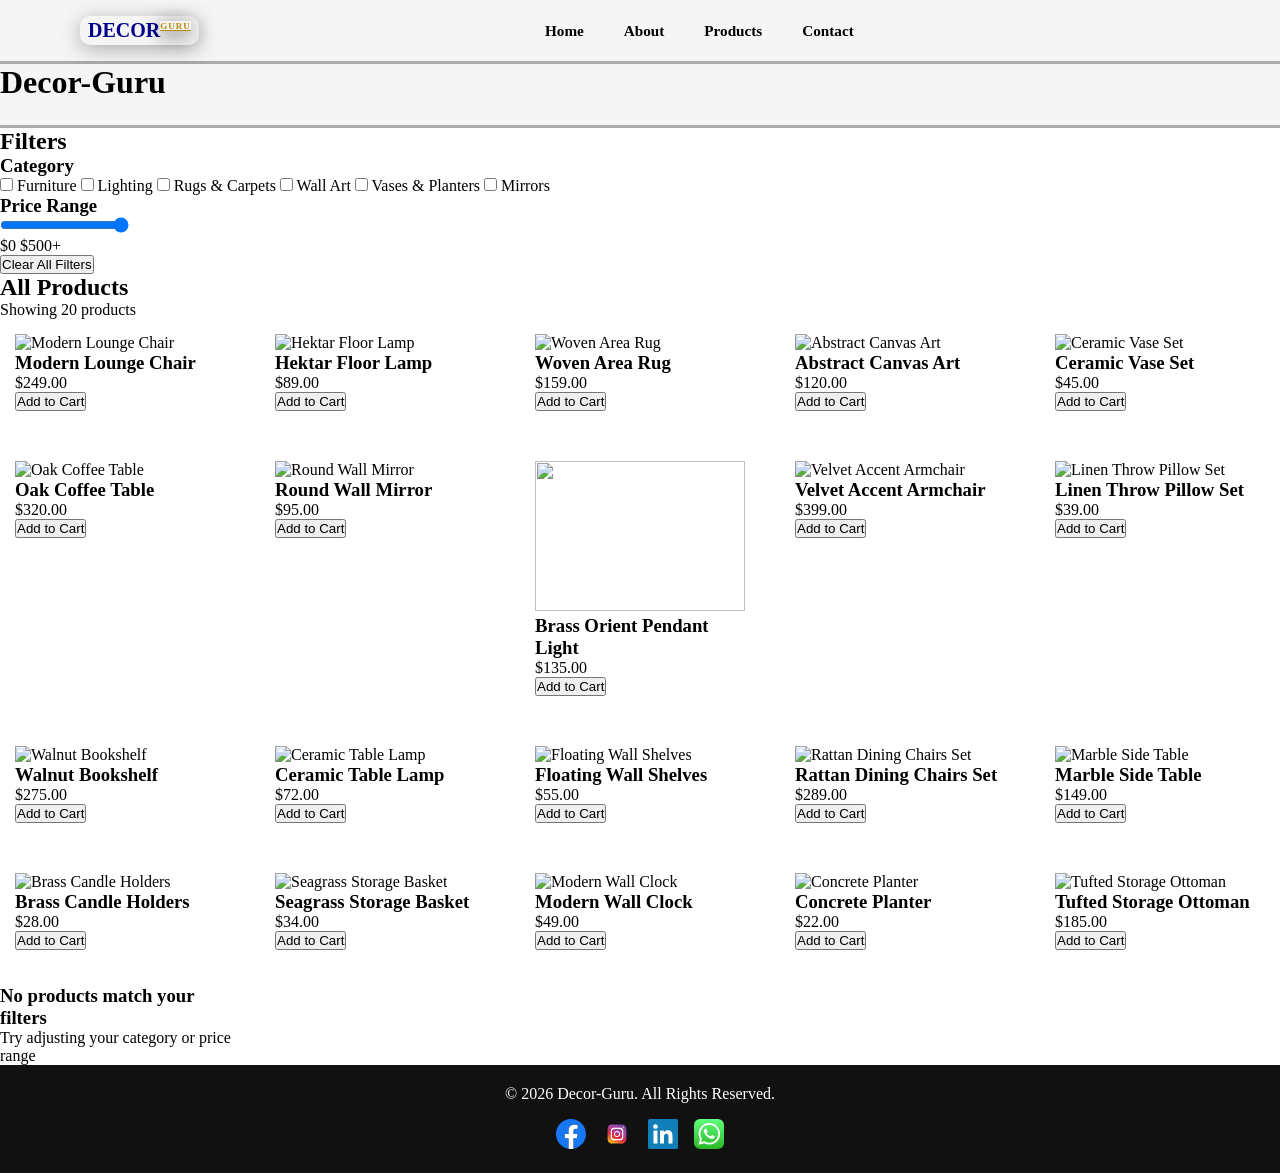
==== products.html @ 3743c585 "Product Html Added" ====
<!DOCTYPE html>
<html lang="en">
<head>
    <meta charset="UTF-8">
    <meta name="viewport" content="width=device-width, initial-scale=1.0">
    <link rel="stylesheet" href="./CSS/index.css">
    <link rel="stylesheet" href="https://cdnjs.cloudflare.com/ajax/libs/font-awesome/7.0.1/css/all.min.css" integrity="sha512-2SwdPD6INVrV/lHTZbO2nodKhrnDdJK9/kg2XD1r9uGqPo1cUbujc+IYdlYdEErWNu69gVcYgdxlmVmzTWnetw==" crossorigin="anonymous" referrerpolicy="no-referrer" />
    <title>Products | E-commerce</title>
</head>
<body>
    <header>
        <nav>
            <div class="logo">
                <span>DECOR<sup>GURU</sup></span>
            </div>

                <ul class="desktop-nav-link">
                    <li><a href="./index.html">Home</a></li>
                    <li><a href="./about.html">About</a></li>
                    <li><a href="./products.html">Products</a></li>
                    <li><a href="./contact.html">Contact</a></li>
                </ul>

            <div class="mobile">
                <button><i class="fa-solid fa-bars-staggered"></i></button>
                <ul class="mobile-dropdown">
                    <li><a href="./index.html">Home</a></li>
                    <li><a href="./about.html">About</a></li>
                    <li><a href="./products.html">Products</a></li>
                    <li><a href="./contact.html">Contact</a></li>
                </ul>                
            </div>
        </nav>
    </header>
    
    <header class="header">
        <div class="container">
            <h1>Decor-Guru</h1>
        </div>
    </header>

    <main class="main-content">
        <aside class="sidebar">
            <h2>Filters</h2>
            
            <div class="filter-group">
                <h3>Category</h3>
                <label><input type="checkbox" name="category" value="furniture"> Furniture</label>
                <label><input type="checkbox" name="category" value="lighting"> Lighting</label>
                <label><input type="checkbox" name="category" value="rugs"> Rugs & Carpets</label>
                <label><input type="checkbox" name="category" value="wall-art"> Wall Art</label>
                <label><input type="checkbox" name="category" value="vases"> Vases & Planters</label>
                <label><input type="checkbox" name="category" value="mirrors"> Mirrors</label>
            </div>

            <div class="filter-group">
                <h3>Price Range</h3>
                <div class="price-filter">
                    <input type="range" min="0" max="500" value="500" id="priceRange">
                    <div class="price-values">
                        <span>$0</span>
                        <span id="maxPrice">$500+</span>
                    </div>
                </div>
            </div>

            <button class="clear-filters" id="clearFilters">Clear All Filters</button>
        </aside>

        <section class="products-section">
            <h1 class="page-heading">All Products</h1>
            <p class="product-count">Showing <span id="productCount">20</span> products</p>

            <div class="product-grid" id="productGrid">
                <!-- Product 1 -->
                <div class="product-card" data-category="furniture" data-price="249">
                    <img src="https://images.unsplash.com/photo-1586023492125-27b2c045efd7?w=400&h=400&fit=crop" alt="Modern Lounge Chair" class="product-image">
                    <div class="product-info">
                        <h3 class="product-name">Modern Lounge Chair</h3>
                        <p class="product-price">$249.00</p>
                        <button class="add-to-cart">Add to Cart</button>
                    </div>
                </div>

                <!-- Product 2 -->
                <div class="product-card" data-category="lighting" data-price="89">
                    <img src="https://images.unsplash.com/photo-1507473885765-e6ed057f782c?w=400&h=400&fit=crop" alt="Hektar Floor Lamp" class="product-image">
                    <div class="product-info">
                        <h3 class="product-name">Hektar Floor Lamp</h3>
                        <p class="product-price">$89.00</p>
                        <button class="add-to-cart">Add to Cart</button>
                    </div>
                </div>

                <!-- Product 3 -->
                <div class="product-card" data-category="rugs" data-price="159">
                    <img src="https://unsplash.com/photos/XQFAzjjjmbE/download?force=true?w=400&h=400&fit=crop" alt="Woven Area Rug" class="product-image">
                    <div class="product-info">
                        <h3 class="product-name">Woven Area Rug</h3>
                        <p class="product-price">$159.00</p>
                        <button class="add-to-cart">Add to Cart</button>
                    </div>
                </div>

                <!-- Product 4 -->
                <div class="product-card" data-category="wall-art" data-price="120">
                    <img src="https://unsplash.com/photos/L7PFUSwGDTI/download?force=true?w=400&h=400&fit=crop" alt="Abstract Canvas Art" class="product-image">
                    <div class="product-info">
                        <h3 class="product-name">Abstract Canvas Art</h3>
                        <p class="product-price">$120.00</p>
                        <button class="add-to-cart">Add to Cart</button>
                    </div>
                </div>

                <!-- Product 5 -->
                <div class="product-card" data-category="vases" data-price="45">
                    <img src="https://unsplash.com/photos/Z9yErBuIfLQ/download?force=true?w=400&h=400&fit=crop" alt="Ceramic Vase Set" class="product-image">
                    <div class="product-info">
                        <h3 class="product-name">Ceramic Vase Set</h3>
                        <p class="product-price">$45.00</p>
                        <button class="add-to-cart">Add to Cart</button>
                    </div>
                </div>

                <!-- Product 6 -->
                <div class="product-card" data-category="furniture" data-price="320">
                    <img src="https://unsplash.com/photos/DStVdjlCMwc/download?force=true?w=400&h=400&fit=crop" alt="Oak Coffee Table" class="product-image">
                    <div class="product-info">
                        <h3 class="product-name">Oak Coffee Table</h3>
                        <p class="product-price">$320.00</p>
                        <button class="add-to-cart">Add to Cart</button>
                    </div>
                </div>

                <!-- Product 7 -->
                <div class="product-card" data-category="mirrors" data-price="95">
                    <img src="https://unsplash.com/photos/Ohw7Dskmgs0/download?force=true?w=400&h=400&fit=crop" alt="Round Wall Mirror" class="product-image">
                    <div class="product-info">
                        <h3 class="product-name">Round Wall Mirror</h3>
                        <p class="product-price">$95.00</p>
                        <button class="add-to-cart">Add to Cart</button>
                    </div>
                </div>

                <!-- Product 8 -->
                <div class="product-card" data-category="lighting" data-price="135">
                    <img src="https://images.unsplash.com/photo-1540932239986-30128078f3c5?w=400&h=400&fit=crop" alt="" class="product-image">
                    <div class="product-info">
                        <h3 class="product-name">Brass Orient Pendant Light</h3>
                        <p class="product-price">$135.00</p>
                        <button class="add-to-cart">Add to Cart</button>
                    </div>
                </div>

                <!-- Product 9 -->
                <div class="product-card" data-category="furniture" data-price="399">
                    <img src="https://images.unsplash.com/photo-1555041469-a586c61ea9bc?w=400&h=400&fit=crop" alt="Velvet Accent Armchair" class="product-image">
                    <div class="product-info">
                        <h3 class="product-name">Velvet Accent Armchair</h3>
                        <p class="product-price">$399.00</p>
                        <button class="add-to-cart">Add to Cart</button>
                    </div>
                </div>

                <!-- Product 10 -->
                <div class="product-card" data-category="furniture" data-price="39">
                    <img src="https://unsplash.com/photos/IQs3hcg4To0/download?force=true?w=400&h=400&fit=crop" alt="Linen Throw Pillow Set" class="product-image">
                    <div class="product-info">
                        <h3 class="product-name">Linen Throw Pillow Set</h3>
                        <p class="product-price">$39.00</p>
                        <button class="add-to-cart">Add to Cart</button>
                    </div>
                </div>

                <!-- Product 11 -->
                <div class="product-card" data-category="furniture" data-price="275">
                    <img src="https://unsplash.com/photos/M3UyeBmeVK0/download?force=true?w=400&h=400&fit=crop" alt="Walnut Bookshelf" class="product-image">
                    <div class="product-info">
                        <h3 class="product-name">Walnut Bookshelf</h3>
                        <p class="product-price">$275.00</p>
                        <button class="add-to-cart">Add to Cart</button>
                    </div>
                </div>

                <!-- Product 12 -->
                <div class="product-card" data-category="lighting" data-price="72">
                    <img src="https://unsplash.com/photos/OyBdZtrSNCE/download?force=true?w=400&h=400&fit=crop" alt="Ceramic Table Lamp" class="product-image">
                    <div class="product-info">
                        <h3 class="product-name">Ceramic Table Lamp</h3>
                        <p class="product-price">$72.00</p>
                        <button class="add-to-cart">Add to Cart</button>
                    </div>
                </div>

                <!-- Product 13 -->
                <div class="product-card" data-category="furniture" data-price="55">
                    <img src="https://images.unsplash.com/photo-1595428774223-ef52624120d2?w=400&h=400&fit=crop" alt="Floating Wall Shelves" class="product-image">
                    <div class="product-info">
                        <h3 class="product-name">Floating Wall Shelves</h3>
                        <p class="product-price">$55.00</p>
                        <button class="add-to-cart">Add to Cart</button>
                    </div>
                </div>

                <!-- Product 14 -->
                <div class="product-card" data-category="furniture" data-price="289">
                    <img src="https://unsplash.com/photos/WTPI19dOovM/download?force=true?w=400&h=400&fit=crop" alt="Rattan Dining Chairs Set" class="product-image">
                    <div class="product-info">
                        <h3 class="product-name">Rattan Dining Chairs Set</h3>
                        <p class="product-price">$289.00</p>
                        <button class="add-to-cart">Add to Cart</button>
                    </div>
                </div>

                <!-- Product 15 -->
                <div class="product-card" data-category="furniture" data-price="149">
                    <img src="https://unsplash.com/photos/BcK00MSvjSU/download?force=true?w=400&h=400&fit=crop" alt="Marble Side Table" class="product-image">
                    <div class="product-info">
                        <h3 class="product-name">Marble Side Table</h3>
                        <p class="product-price">$149.00</p>
                        <button class="add-to-cart">Add to Cart</button>
                    </div>
                </div>

                <!-- Product 16 -->
                <div class="product-card" data-category="vases" data-price="28">
                    <img src="https://unsplash.com/photos/31lncLEkbrY/download?force=true?w=400&h=400&fit=crop" alt="Brass Candle Holders" class="product-image">
                    <div class="product-info">
                        <h3 class="product-name">Brass Candle Holders</h3>
                        <p class="product-price">$28.00</p>
                        <button class="add-to-cart">Add to Cart</button>
                    </div>
                </div>

                <!-- Product 17 -->
                <div class="product-card" data-category="furniture" data-price="34">
                    <img src="https://unsplash.com/photos/QtiG3hZqDlc/download?force=true?w=400&h=400&fit=crop" alt="Seagrass Storage Basket" class="product-image">
                    <div class="product-info">
                        <h3 class="product-name">Seagrass Storage Basket</h3>
                        <p class="product-price">$34.00</p>
                        <button class="add-to-cart">Add to Cart</button>
                    </div>
                </div>

                <!-- Product 18 -->
                <div class="product-card" data-category="wall-art" data-price="49">
                    <img src="https://unsplash.com/photos/chRnl7UUDbo/download?force=true?w=400&h=400&fit=crop" alt="Modern Wall Clock" class="product-image">
                    <div class="product-info">
                        <h3 class="product-name">Modern Wall Clock</h3>
                        <p class="product-price">$49.00</p>
                        <button class="add-to-cart">Add to Cart</button>
                    </div>
                </div>

                <!-- Product 19 -->
                <div class="product-card" data-category="vases" data-price="22">
                    <img src="https://images.unsplash.com/photo-1485955900006-10f4d324d411?w=400&h=400&fit=crop" alt="Concrete Planter" class="product-image">
                    <div class="product-info">
                        <h3 class="product-name">Concrete Planter</h3>
                        <p class="product-price">$22.00</p>
                        <button class="add-to-cart">Add to Cart</button>
                    </div>
                </div>

                <!-- Product 20 -->
                <div class="product-card" data-category="furniture" data-price="185">
                    <img src="https://unsplash.com/photos/Wh9YEd_gq38/download?force=true?w=400&h=400&fit=crop" alt="Tufted Storage Ottoman" class="product-image">
                    <div class="product-info">
                        <h3 class="product-name">Tufted Storage Ottoman</h3>
                        <p class="product-price">$185.00</p>
                        <button class="add-to-cart">Add to Cart</button>
                    </div>
                </div>

                <div class="no-results" id="noResults">
                    <h3>No products match your filters</h3>
                    <p>Try adjusting your category or price range</p>
                </div>
            </div>
        </section>

        <!-- Footer -->
        <footer class="footer">
            <p>&copy; 2026 Decor-Guru. All Rights Reserved.</p>
            <div class="socials">
                <a href="#"><img src="./Images/facebook.svg" alt="Free Shipping" width="30"></a>
                <a href="#"><img src="./Images/instagram.svg" alt="Free Shipping" width="30"></a>
                <a href="#"><img src="./Images/linkedin.svg" alt="Free Shipping" width="30"></a>
                <a href="#"><img src="./Images/whatsapp.svg" alt="Free Shipping" width="30"></a>
            </div>
        </footer>
    </main>
</body>
</html>
---- CSS/index.css ----
*{
    margin: 0;
    padding: 0;
    box-sizing: border-box;
}

/*MOBILE 1ST STYLING */

/* Header and Nav Styling */
header{
    width: 100%;
    height: 4rem;
    background-color: whitesmoke;
    border-bottom: 3px solid rgba(0, 0, 0, 0.3);
    top: 0;
    position: sticky;
    z-index: 222;
}

header nav{
    width: 100%;
    height: 100%;
    display: flex;
    justify-content: space-between;
    align-items: center;
    position: relative;
    padding: 0 1rem;
}

ul li { 
    list-style: none;
}

a{
    text-decoration: none;
}

header .desktop-nav-link,
header nav > a {
    display: none;
}

/* Logo styling */
.logo{
    display: flex;
    gap: 0.5rem;
    align-items: center;
}

.logo span:nth-child(1) {
    
    color: darkblue;
    padding: 0.2rem 0.5rem;
    font-size: 20px;
    font-weight: 900;
    border-radius: 10px;
    width: 100%;
    box-shadow: 0 4px 20px rgba(0,0,0,0.3);
}

.logo span:nth-child(1) sup {
    font-size: 0.45em;
    vertical-align: super;
    letter-spacing: 1px;
    text-decoration: underline;
    color: rgba(184, 134, 11, 3);
    font-weight: 900;
    box-shadow: 0 4px 20px rgba(0,0,0,0.6);
}

.mobile ul.mobile-dropdown{ 
    position: absolute;
    display: flex;
    flex-direction: column;
    gap: 1rem;
    top: 100%;
    border: 1px solid rgba(0, 0, 0, 0.3);
    right: 0;
    padding: 0.3rem 1rem;
    width: 30%;
    max-width: 12rem;
    display: none;
    color: darkblue;

}

/* HERO */
.hero {
    height: 80vh;
    background: linear-gradient(rgba(0,0,0,0.5), rgba(0,0,0,0.5)),
    url('../Images/cozy-lively-home-interior-design.jpg') center/cover;

    /* background-image: url(../Images/abstract-design-background\ \(1\).jpg);
    background-position: center;
    background-size: cover;
    background-repeat: no-repeat; */
    
    display: flex;
    align-items: center;
    justify-content: center;
    color: white;
    text-align: center;
}

.hero h1 {
    font-size: 2.5rem;
}

.btn {
    display: inline-block;
    margin-top: 15px;
    padding: 10px 20px;
    background: gold;
    color: black;
    text-decoration: none;
    font-weight: bold;
    border-radius: 10px;
}

/* PRODUCTS */
.products {
    padding: 40px;
    text-align: center;
}

.product-grid {
    display: grid;
    grid-template-columns: repeat(auto-fit, minmax(200px, 1fr));
    /*grid-template-columns: repeat(1, 1fr);
    grid-template-rows: repeat(1, 1fr); */
    gap: 20px;
}

.product-card {
    background: white;
    padding: 15px;
    border-radius: 10px;
    transition: 0.3s;
}

.product-card:hover {
    transform: translateY(5px);
}

.product-card img {
    width: 100%;
    height: 150px;
    object-fit: cover;
}

/* CATEGORIES */
.categories {
    display: grid;
    padding: 50px;
    text-align: center;
}

.categories h2{
    margin-bottom: 1rem;
}

.category-grid {
    display: grid;
    grid-template-columns: repeat(auto-fit, minmax(200px, 1fr));
    gap: 20px;
}

.category:hover {
    transform: translateY(-5px);
    box-shadow: ;
}

.category-grid div:nth-child(1) {
    height: 25vh;
    background: linear-gradient(rgba(0,0,0,0.3), rgba(0,0,0,0.3)),
    url('../Images/cozy-lively-home-interior-design.jpg') center/cover;
    border-radius: 10px;
}

.category-grid div:nth-child(1) a {
    color: white;
    font-weight: 900;
    font-size: 1rem;
    align-content: center;
} 

.category-grid div:nth-child(2) {
    height: 25vh;
    background: linear-gradient(rgba(0,0,0,0.3), rgba(0,0,0,0.3)),
    url('../Images/pexels-curtis-adams-1694007-15409514.jpg') center/cover;
    border-radius: 10px;
}

.category-grid div:nth-child(2) a {
    color: white;
    font-weight: 900;
    font-size: 1rem;
    align-content: center;
} 

.category-grid div:nth-child(3) {
    height: 25vh;
    background: linear-gradient(rgba(0,0,0,0.3), rgba(0,0,0,0.3)),
    url('../Images/pexels-curtis-adams-1694007-15062163.jpg') center/cover;
    border-radius: 10px;
}

.category-grid div:nth-child(3) a {
    color: white;
    font-weight: 900;
    font-size: 1rem;
    align-content: center;
} 

.category-grid div:nth-child(4) {
    height: 25vh;
    background: linear-gradient(rgba(0,0,0,0.3), rgba(0,0,0,0.3)),
    url('../Images/pexels-dauphotographer-30947456.jpg') center/cover;
    border-radius: 10px;
}

.category-grid div:nth-child(4) a {
    color: white;
    font-weight: 900;
    font-size: 1rem;
    align-content: center;
    padding-top: 200px;
} 

/* DEALS */
.deals {
    background: darkgoldenrod;
    color: white;
    padding: 40px;
    text-align: center;
}

/* WHY */
.why {
    padding: 40px;
    text-align: center;
}

.why-grid {
    display: grid;
    grid-template-columns: repeat(auto-fit, minmax(150px, 1fr));
    gap: 20px;
}

/* FOOTER */
.footer {
    background: #111;
    color: white;
    text-align: center;
    padding: 20px;
}

.socials {
    margin-top: 1rem;
    cursor: pointer;
    display: flex;
    gap: 1rem;
    justify-content: center;
}


/* Tablet view */
@media (min-width: 768px) {
    
}

/* Bigger Screens view */
@media (min-width: 1024px) {
    
    
    .mobile button {
        display: none;
    }

    header nav > a {
        display: inline-block;
    }

    header .desktop-nav-link {
    display: flex;
    gap: 2.5rem;
    }

    header .desktop-nav-link a {
        color: black;
        font-size: 0.95rem;
        font-weight: 900;
    }

header nav {
    width: 90%;
    max-width: 1280px;
    margin: 0 auto;
}




}
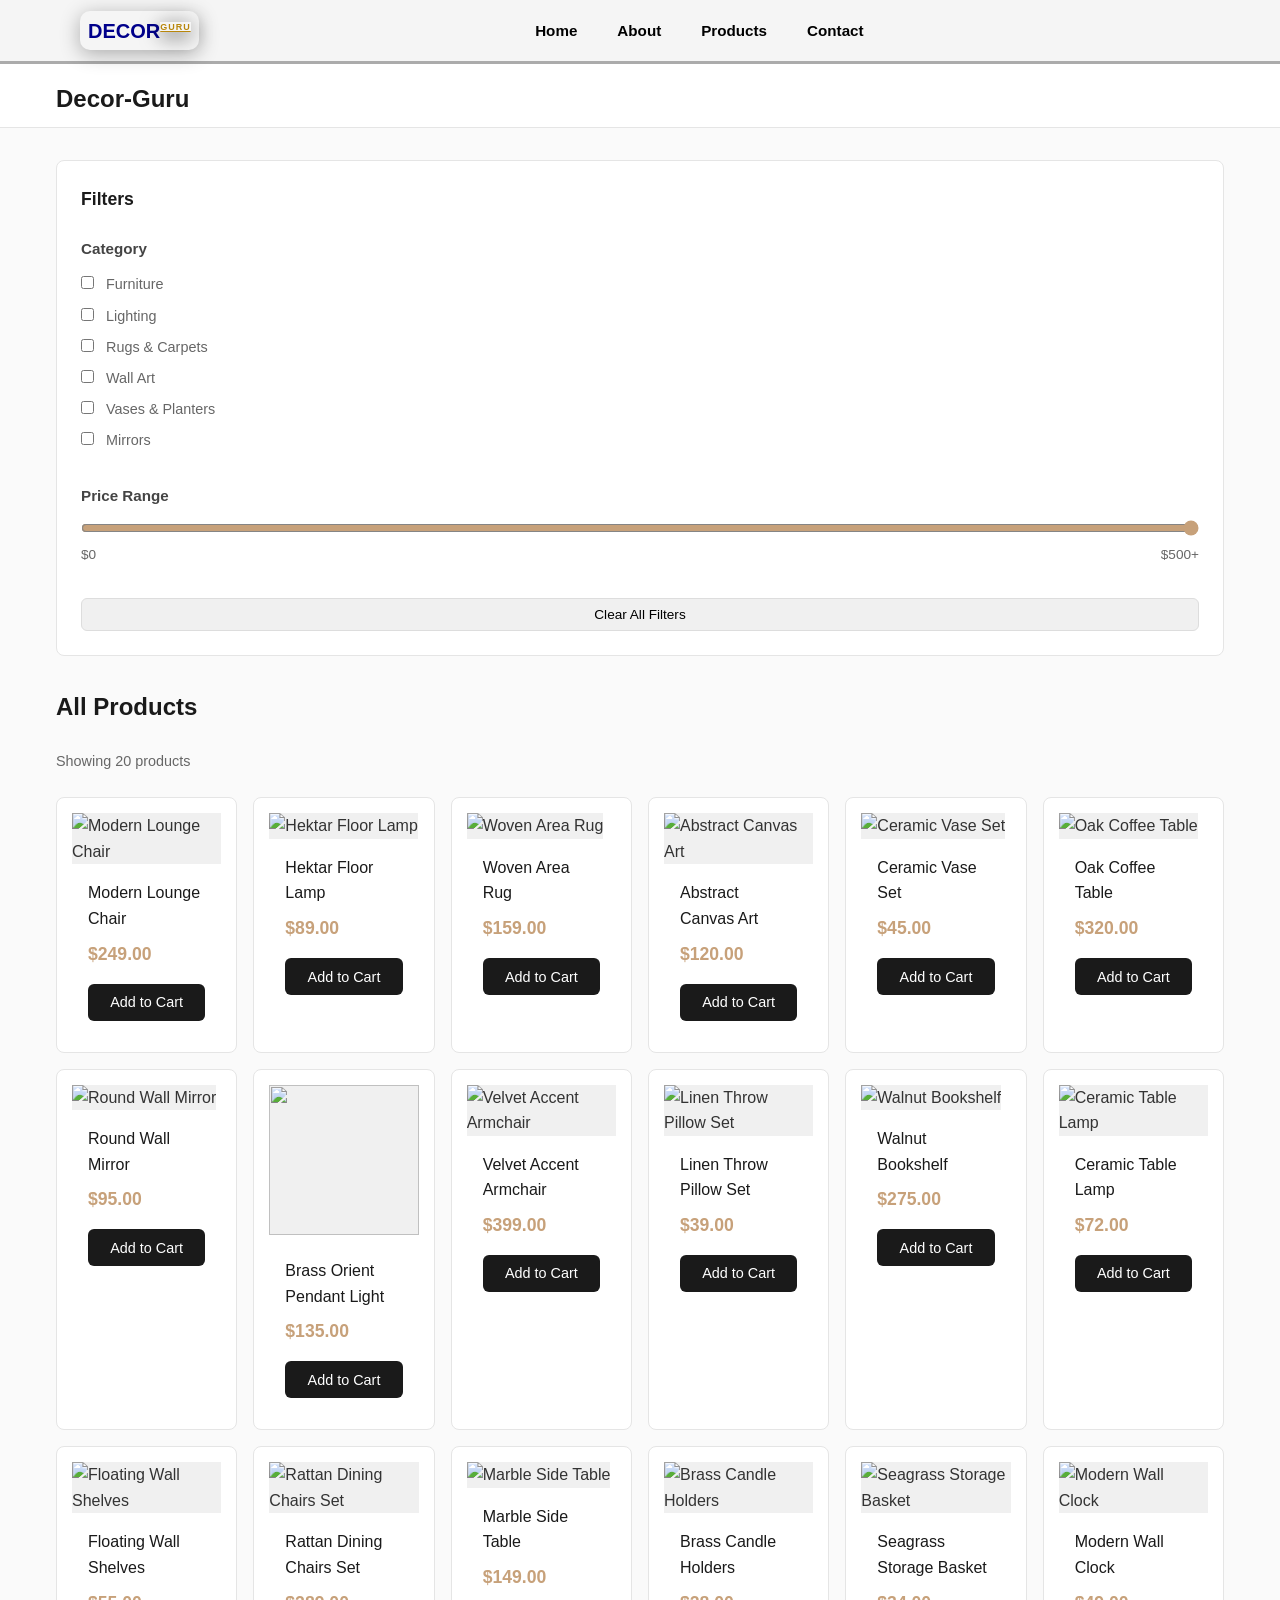
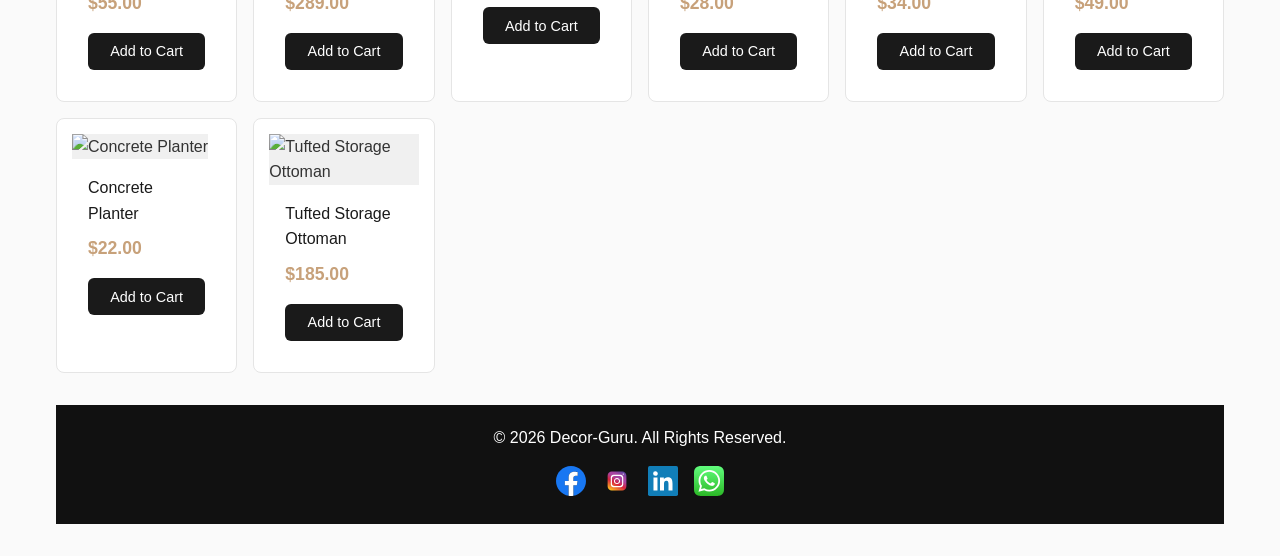
==== commit f3f85b0f: "Splitted to product.css" ====
--- a/products.html
+++ b/products.html
@@ -4,6 +4,7 @@
     <meta charset="UTF-8">
     <meta name="viewport" content="width=device-width, initial-scale=1.0">
     <link rel="stylesheet" href="./CSS/index.css">
+    <link rel="stylesheet" href="./CSS/product.css">
     <link rel="stylesheet" href="https://cdnjs.cloudflare.com/ajax/libs/font-awesome/7.0.1/css/all.min.css" integrity="sha512-2SwdPD6INVrV/lHTZbO2nodKhrnDdJK9/kg2XD1r9uGqPo1cUbujc+IYdlYdEErWNu69gVcYgdxlmVmzTWnetw==" crossorigin="anonymous" referrerpolicy="no-referrer" />
     <title>Products | E-commerce</title>
 </head>
--- a/CSS/index.css
+++ b/CSS/index.css
@@ -1,3 +1,5 @@
+/*CSS By Member 1 Udensi Okechukwu STARTED*/
+
 *{
     margin: 0;
     padding: 0;
@@ -262,16 +264,18 @@
     gap: 1rem;
     justify-content: center;
 }
-
+/*CSS by Member 1 Udensi Okechukwu ENDED*/
 
 /* Tablet view */
 @media (min-width: 768px) {
+
     
 }
 
 /* Bigger Screens view */
 @media (min-width: 1024px) {
-    
+
+    /*CSS By Member 1 Udensi Okechukwu STARTED*/
     
     .mobile button {
         display: none;
@@ -298,7 +302,10 @@
     margin: 0 auto;
 }
 
-
+/*CSS By Member 1 Udensi Okechukwu ENDED*/
+
+
+/*CSS By Member  START*/
 
 
 }
--- a/CSS/product.css
+++ b/CSS/product.css
@@ -0,0 +1,232 @@
+/*CSS by Member 2 Chukwuka Mamah STARTED*/
+    * {
+            margin: 0;
+            padding: 0;
+            box-sizing: border-box;
+        }
+        body {
+            font-family: -apple-system, BlinkMacSystemFont, 'Segoe UI', Roboto, sans-serif;
+            background: #fafafa;
+            color: #333;
+            line-height: 1.6;
+        }
+
+        .header {
+            background: #fff;
+            border-bottom: 1px solid #e5e5e5;
+            padding: 1rem 0;
+            position: sticky;
+            top: 0;
+            z-index: 100;
+        }
+
+        .container {
+            max-width: 1200px;
+            margin: 0 auto;
+            padding: 0 1rem;
+        }
+
+        .header h1 {
+            font-size: 1.5rem;
+            font-weight: 600;
+            color: #1a1a1a;
+        }
+
+        .main-content {
+            display: flex;
+            gap: 2rem;
+            max-width: 1200px;
+            margin: 2rem auto;
+            padding: 0 1rem;
+        }
+
+        .sidebar {
+            flex: 0 0 250px;
+            background: #fff;
+            padding: 1.5rem;
+            border-radius: 8px;
+            border: 1px solid #e5e5e5;
+            height: fit-content;
+            position: sticky;
+            top: 5rem;
+        }
+
+        .sidebar h2 {
+            font-size: 1.1rem;
+            margin-bottom: 1.5rem;
+            color: #1a1a1a;
+        }
+
+        .filter-group {
+            margin-bottom: 2rem;
+        }
+
+        .filter-group h3 {
+            font-size: 0.95rem;
+            font-weight: 600;
+            margin-bottom: 0.75rem;
+            color: #444;
+        }
+
+        .filter-group label {
+            display: block;
+            margin-bottom: 0.5rem;
+            font-size: 0.9rem;
+            cursor: pointer;
+            color: #666;
+        }
+
+        .filter-group input[type="checkbox"] {
+            margin-right: 0.5rem;
+            accent-color: #c7a17a;
+        }
+
+        .price-filter {
+            display: flex;
+            flex-direction: column;
+            gap: 0.5rem;
+        }
+
+        .price-filter input[type="range"] {
+            width: 100%;
+            accent-color: #c7a17a;
+        }
+
+        .price-values {
+            display: flex;
+            justify-content: space-between;
+            font-size: 0.85rem;
+            color: #666;
+        }
+
+        .clear-filters {
+            width: 100%;
+            padding: 0.5rem;
+            background: #f0f0f0;
+            border: 1px solid #ddd;
+            border-radius: 6px;
+            font-size: 0.85rem;
+            cursor: pointer;
+        }
+
+        .clear-filters:hover {
+            background: #e5e5e5;
+        }
+
+        .products-section {
+            flex: 1;
+        }
+
+        .page-heading {
+            font-size: 2rem;
+            font-weight: 700;
+            margin-bottom: 1.5rem;
+            color: #1a1a1a;
+        }
+
+        .product-count {
+            color: #666;
+            margin-bottom: 1.5rem;
+            font-size: 0.9rem;
+        }
+
+        .product-grid {
+            display: grid;
+            grid-template-columns: repeat(auto-fill, minmax(240px, 1fr));
+            gap: 1.5rem;
+        }
+
+        .product-card {
+            background: #fff;
+            border: 1px solid #e5e5e5;
+            border-radius: 8px;
+            overflow: hidden;
+            transition: transform 0.2s ease, box-shadow 0.2s ease;
+        }
+
+        .product-card:hover {
+            transform: translateY(-4px);
+            box-shadow: 0 8px 24px rgba(0,0,0,0.08);
+        }
+
+        .product-card.hidden {
+            display: none;
+        }
+
+        .product-image {
+            width: 100%;
+            height: 240px;
+            object-fit: cover;
+            background: #f0f0f0;
+        }
+
+        .product-info {
+            padding: 1rem;
+        }
+
+        .product-name {
+            font-size: 1rem;
+            font-weight: 500;
+            margin-bottom: 0.5rem;
+            color: #1a1a1a;
+        }
+
+        .product-price {
+            font-size: 1.1rem;
+            font-weight: 600;
+            color: #c7a17a;
+            margin-bottom: 1rem;
+        }
+
+        .add-to-cart {
+            width: 100%;
+            padding: 0.65rem;
+            background: #1a1a1a;
+            color: #fff;
+            border: none;
+            border-radius: 6px;
+            font-size: 0.9rem;
+            font-weight: 500;
+            cursor: pointer;
+            transition: background 0.2s ease;
+        }
+
+        .add-to-cart:hover {
+            background: #c7a17a;
+        }
+
+        .no-results {
+            grid-column: 1 / -1;
+            text-align: center;
+            padding: 3rem 1rem;
+            color: #666;
+            display: none;
+        }
+
+/*CSS by Member 2 Chukwuka Mamah ENDED*/
+
+/* Tablet view */
+@media (min-width: 768px) {
+
+    /*CSS by Member 2 Chukwuka Mamah STARTED*/
+     .main-content {
+                flex-direction: column;
+            }
+            
+            .sidebar {
+                position: static;
+                flex: 1;
+            }
+
+            .product-grid {
+                grid-template-columns: repeat(auto-fill, minmax(160px, 1fr));
+                gap: 1rem;
+            }
+
+            .page-heading {
+                font-size: 1.5rem;
+            }
+
+    /*CSS by Member 2 Chukwuka Mamah ENDED*/
+    
+}
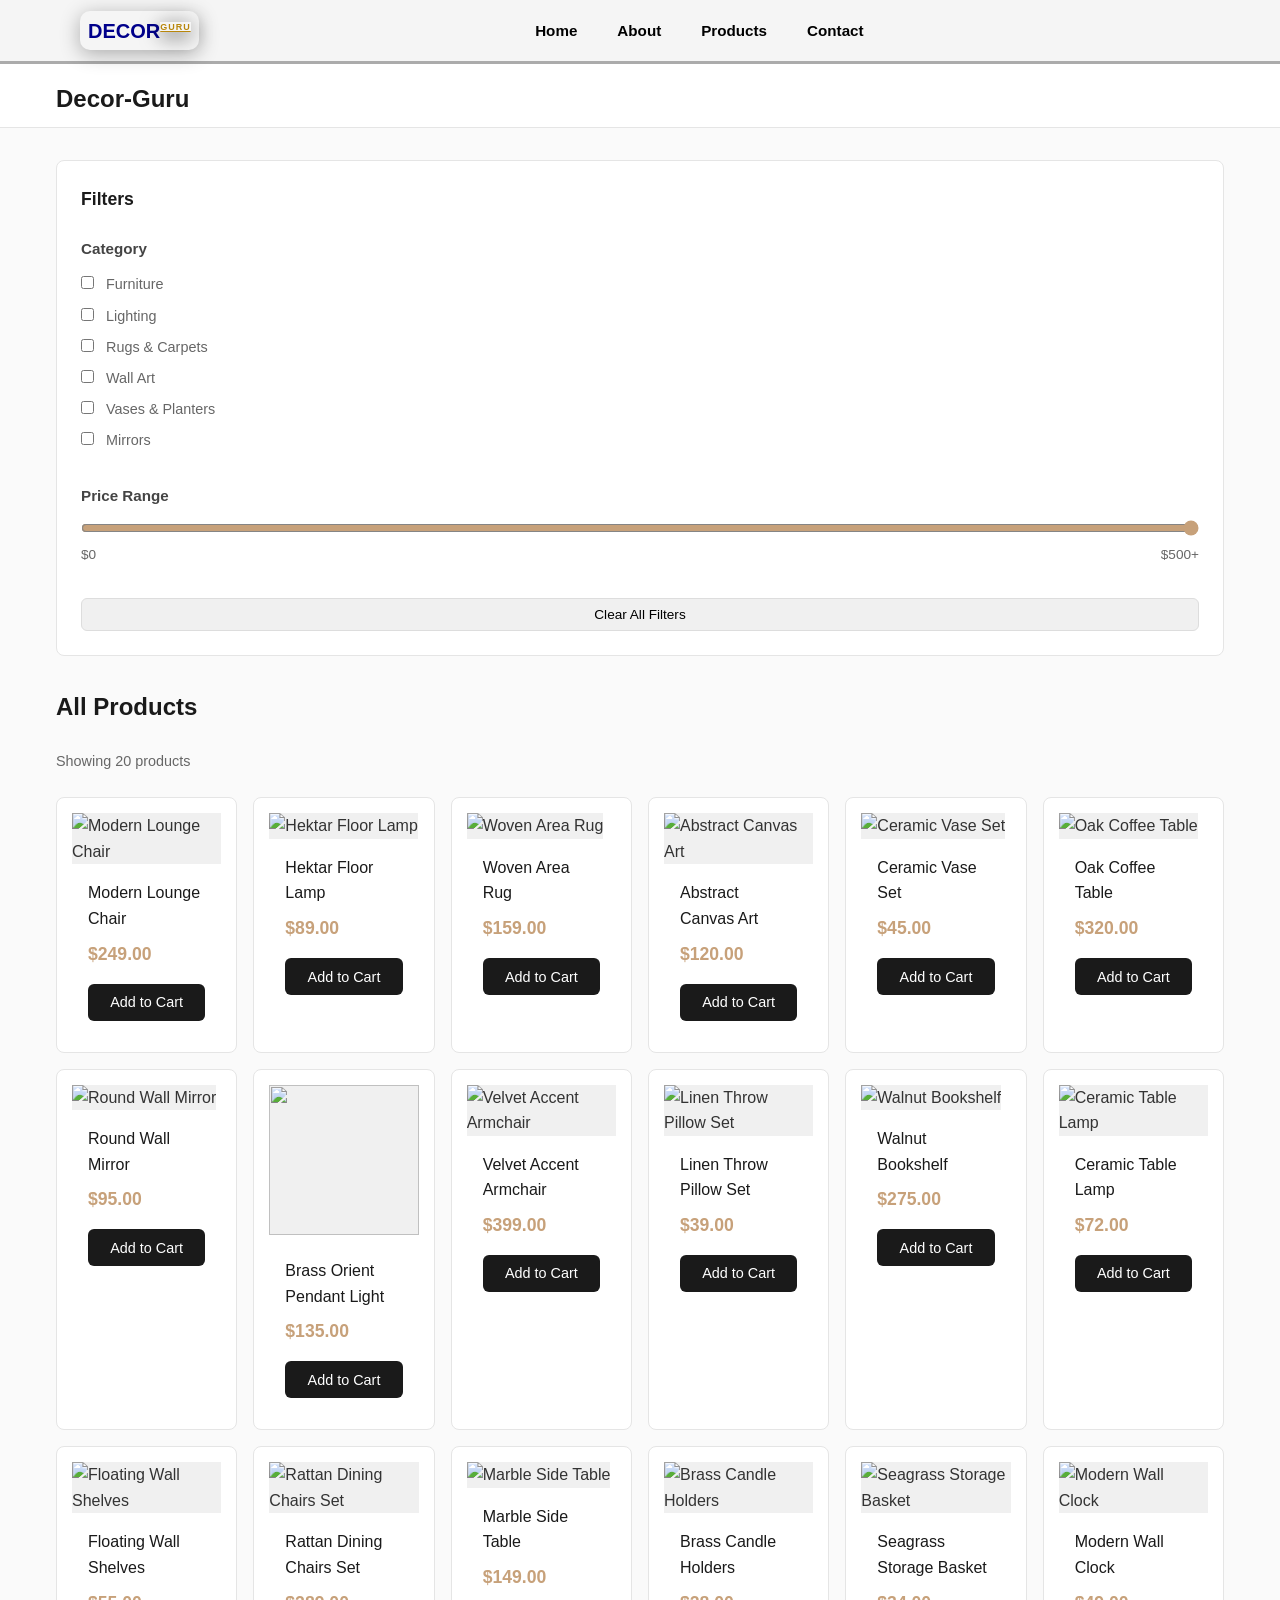
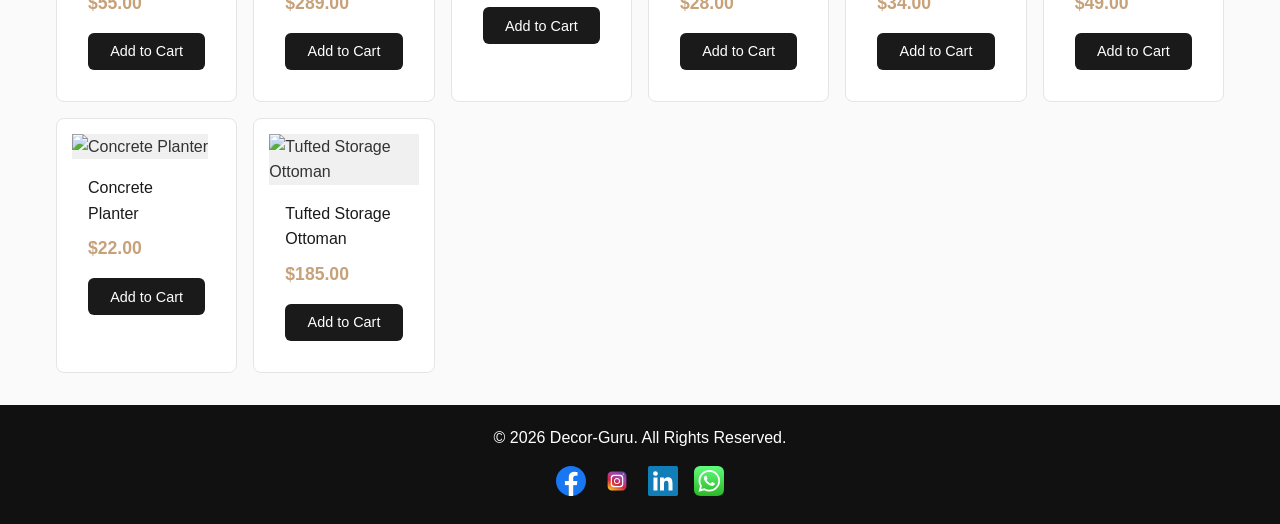
==== commit 3f9f2147: "Contact.html add done by Nnamdi Enyobi" ====
--- a/products.html
+++ b/products.html
@@ -280,7 +280,9 @@
             </div>
         </section>
 
-        <!-- Footer -->
+        
+    </main>
+    <!-- Footer -->
         <footer class="footer">
             <p>&copy; 2026 Decor-Guru. All Rights Reserved.</p>
             <div class="socials">
@@ -290,6 +292,5 @@
                 <a href="#"><img src="./Images/whatsapp.svg" alt="Free Shipping" width="30"></a>
             </div>
         </footer>
-    </main>
 </body>
 </html>
